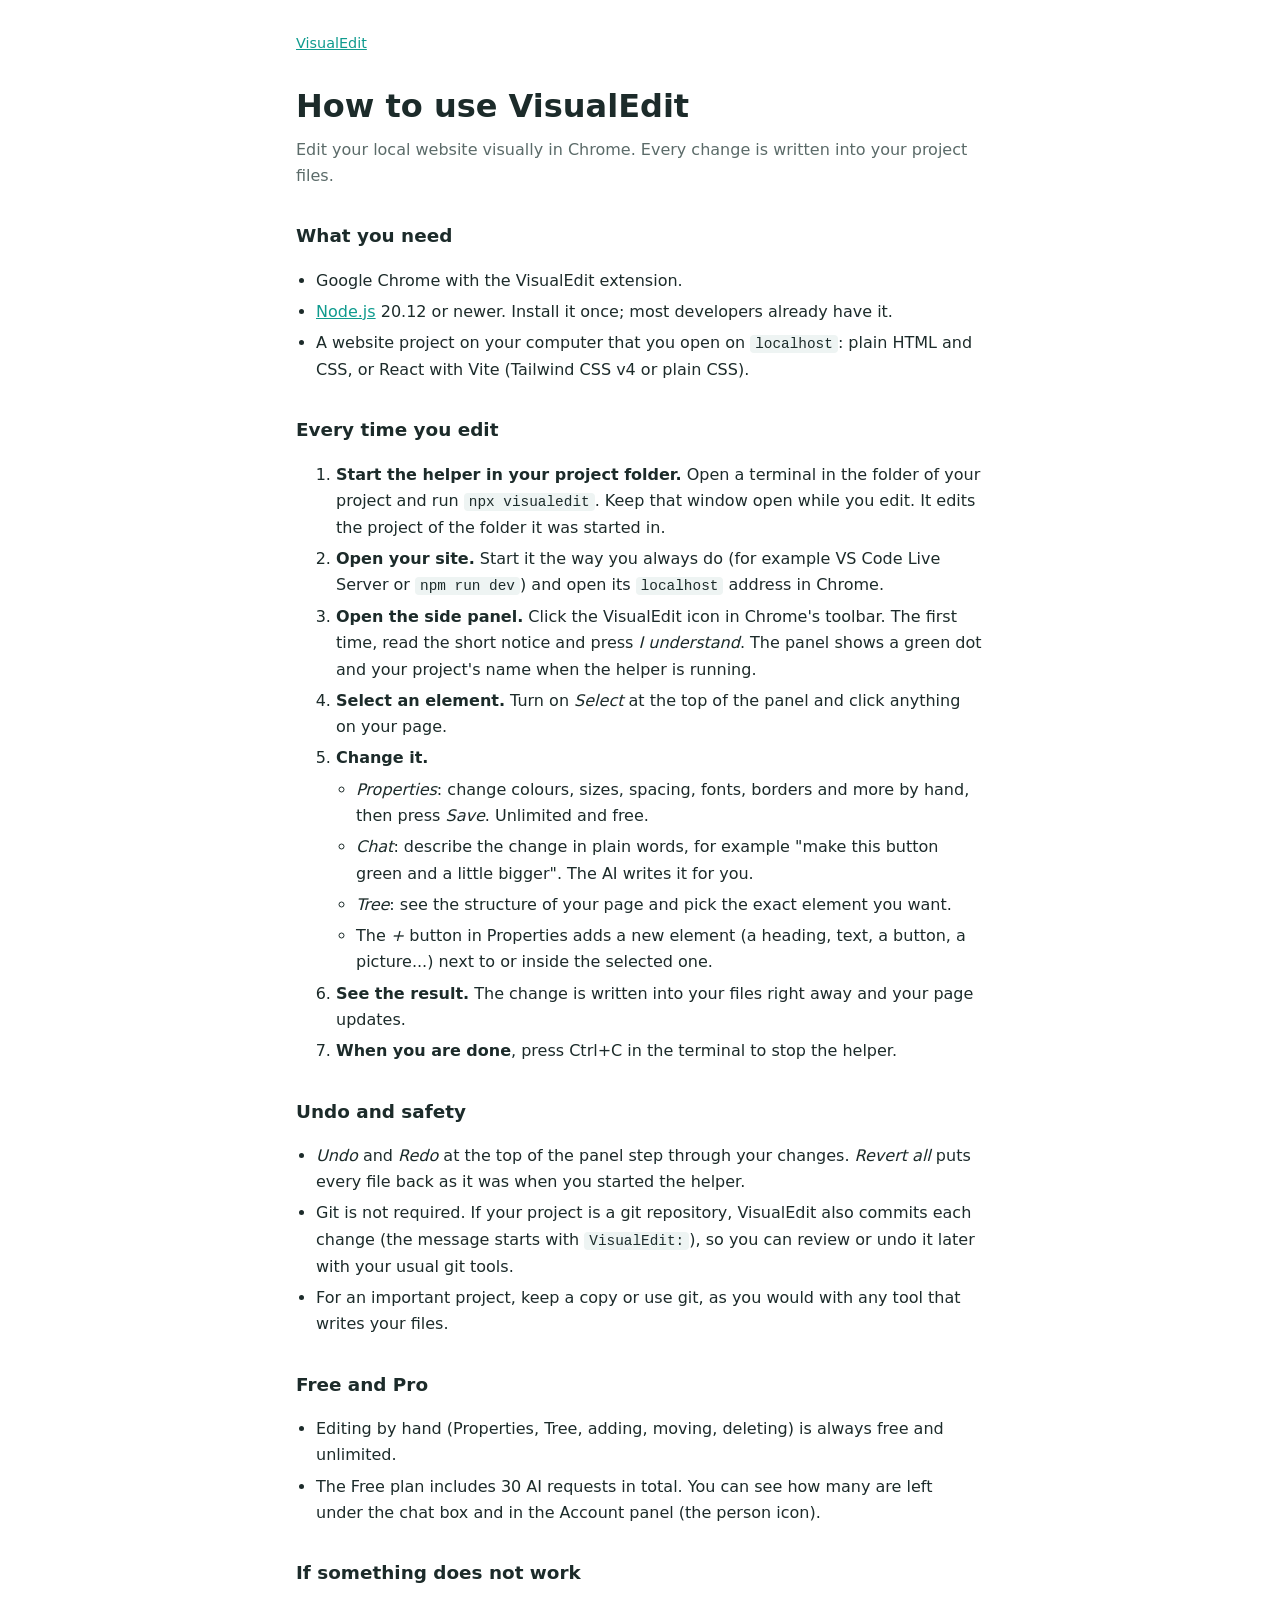
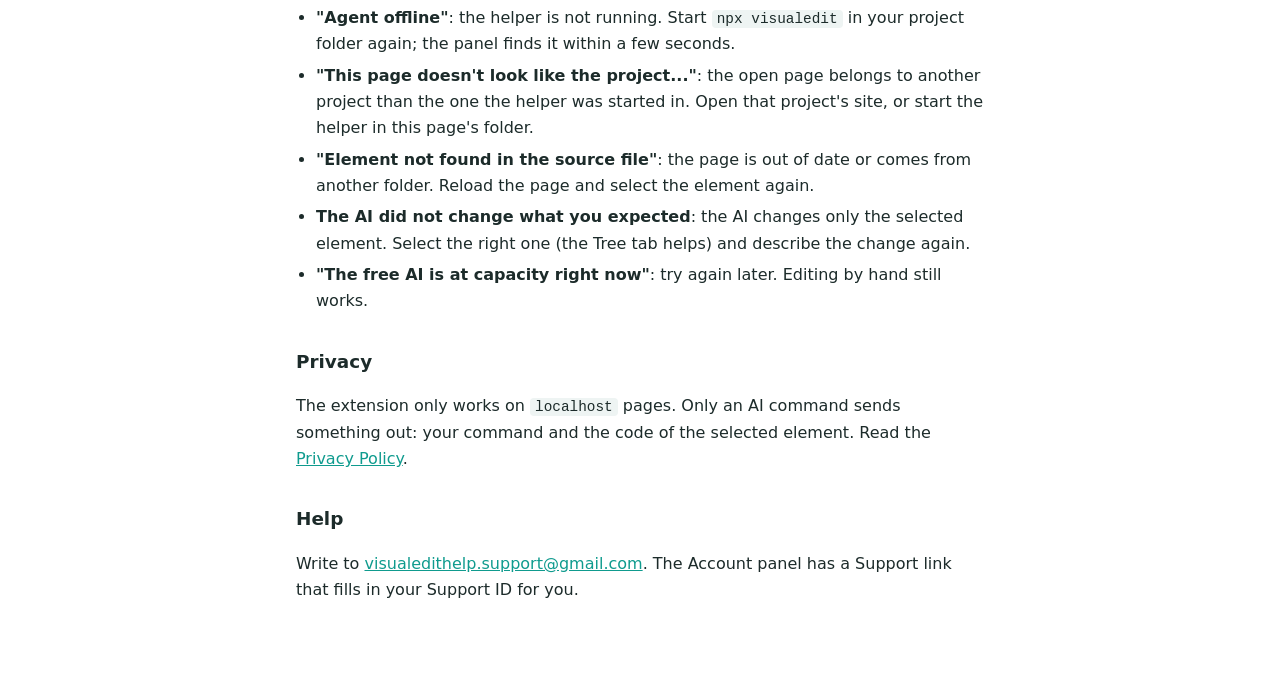
==== how-to-use.html @ c9990254 "How to use page" ====
<!doctype html>
<html lang="en">
<head>
<meta charset="utf-8">
<meta name="viewport" content="width=device-width, initial-scale=1">
<title>How to use VisualEdit</title>
<link rel="stylesheet" href="style.css">
</head>
<body>
<main>
<p class="back"><a href="./">VisualEdit</a></p>
<h1>How to use VisualEdit</h1>
<p class="meta">Edit your local website visually in Chrome. Every change is written into your project files.</p>

<h2>What you need</h2>
<ul>
<li>Google Chrome with the VisualEdit extension.</li>
<li><a href="https://nodejs.org">Node.js</a> 20.12 or newer. Install it once; most developers already have it.</li>
<li>A website project on your computer that you open on <code>localhost</code>: plain HTML and CSS, or React with Vite (Tailwind CSS v4 or plain CSS).</li>
</ul>

<h2>Every time you edit</h2>
<ol>
<li><strong>Start the helper in your project folder.</strong> Open a terminal in the folder of your project and run <code>npx visualedit</code>. Keep that window open while you edit. It edits the project of the folder it was started in.</li>
<li><strong>Open your site.</strong> Start it the way you always do (for example VS Code Live Server or <code>npm run dev</code>) and open its <code>localhost</code> address in Chrome.</li>
<li><strong>Open the side panel.</strong> Click the VisualEdit icon in Chrome's toolbar. The first time, read the short notice and press <em>I understand</em>. The panel shows a green dot and your project's name when the helper is running.</li>
<li><strong>Select an element.</strong> Turn on <em>Select</em> at the top of the panel and click anything on your page.</li>
<li><strong>Change it.</strong>
  <ul>
  <li><em>Properties</em>: change colours, sizes, spacing, fonts, borders and more by hand, then press <em>Save</em>. Unlimited and free.</li>
  <li><em>Chat</em>: describe the change in plain words, for example "make this button green and a little bigger". The AI writes it for you.</li>
  <li><em>Tree</em>: see the structure of your page and pick the exact element you want.</li>
  <li>The <em>+</em> button in Properties adds a new element (a heading, text, a button, a picture...) next to or inside the selected one.</li>
  </ul>
</li>
<li><strong>See the result.</strong> The change is written into your files right away and your page updates.</li>
<li><strong>When you are done</strong>, press Ctrl+C in the terminal to stop the helper.</li>
</ol>

<h2>Undo and safety</h2>
<ul>
<li><em>Undo</em> and <em>Redo</em> at the top of the panel step through your changes. <em>Revert all</em> puts every file back as it was when you started the helper.</li>
<li>Git is not required. If your project is a git repository, VisualEdit also commits each change (the message starts with <code>VisualEdit:</code>), so you can review or undo it later with your usual git tools.</li>
<li>For an important project, keep a copy or use git, as you would with any tool that writes your files.</li>
</ul>

<h2>Free and Pro</h2>
<ul>
<li>Editing by hand (Properties, Tree, adding, moving, deleting) is always free and unlimited.</li>
<li>The Free plan includes 30 AI requests in total. You can see how many are left under the chat box and in the Account panel (the person icon).</li>
</ul>

<h2>If something does not work</h2>
<ul>
<li><strong>"Agent offline"</strong>: the helper is not running. Start <code>npx visualedit</code> in your project folder again; the panel finds it within a few seconds.</li>
<li><strong>"This page doesn't look like the project..."</strong>: the open page belongs to another project than the one the helper was started in. Open that project's site, or start the helper in this page's folder.</li>
<li><strong>"Element not found in the source file"</strong>: the page is out of date or comes from another folder. Reload the page and select the element again.</li>
<li><strong>The AI did not change what you expected</strong>: the AI changes only the selected element. Select the right one (the Tree tab helps) and describe the change again.</li>
<li><strong>"The free AI is at capacity right now"</strong>: try again later. Editing by hand still works.</li>
</ul>

<h2>Privacy</h2>
<p>The extension only works on <code>localhost</code> pages. Only an AI command sends something out: your command and the code of the selected element. Read the <a href="privacy.html">Privacy Policy</a>.</p>

<h2>Help</h2>
<p>Write to <a href="mailto:visualedithelp.support@gmail.com">visualedithelp.support@gmail.com</a>. The Account panel has a Support link that fills in your Support ID for you.</p>
</main>
</body>
</html>
---- style.css ----
:root { --ink: #1c2b2a; --muted: #5b6b69; --accent: #0f9b8e; --bg: #ffffff; --code: #eef4f3; }
@media (prefers-color-scheme: dark) {
  :root { --ink: #e6efee; --muted: #9db0ad; --accent: #3cc7b8; --bg: #121a19; --code: #1c2827; }
}
* { box-sizing: border-box; }
body { margin: 0; background: var(--bg); color: var(--ink); font: 16px/1.65 system-ui, -apple-system, "Segoe UI", sans-serif; }
main { max-width: 720px; margin: 0 auto; padding: 32px 16px 64px; }
h1 { font-size: 2rem; margin: 0 0 4px; }
h2 { font-size: 1.15rem; margin: 2rem 0 .4rem; }
.meta { color: var(--muted); margin-top: 0; }
.back { margin: 0 0 1.5rem; font-size: .9rem; }
a { color: var(--accent); }
ul { padding-left: 1.25rem; }
li { margin: .3rem 0; }
code { background: var(--code); padding: 1px 5px; border-radius: 4px; font-size: .9em; }
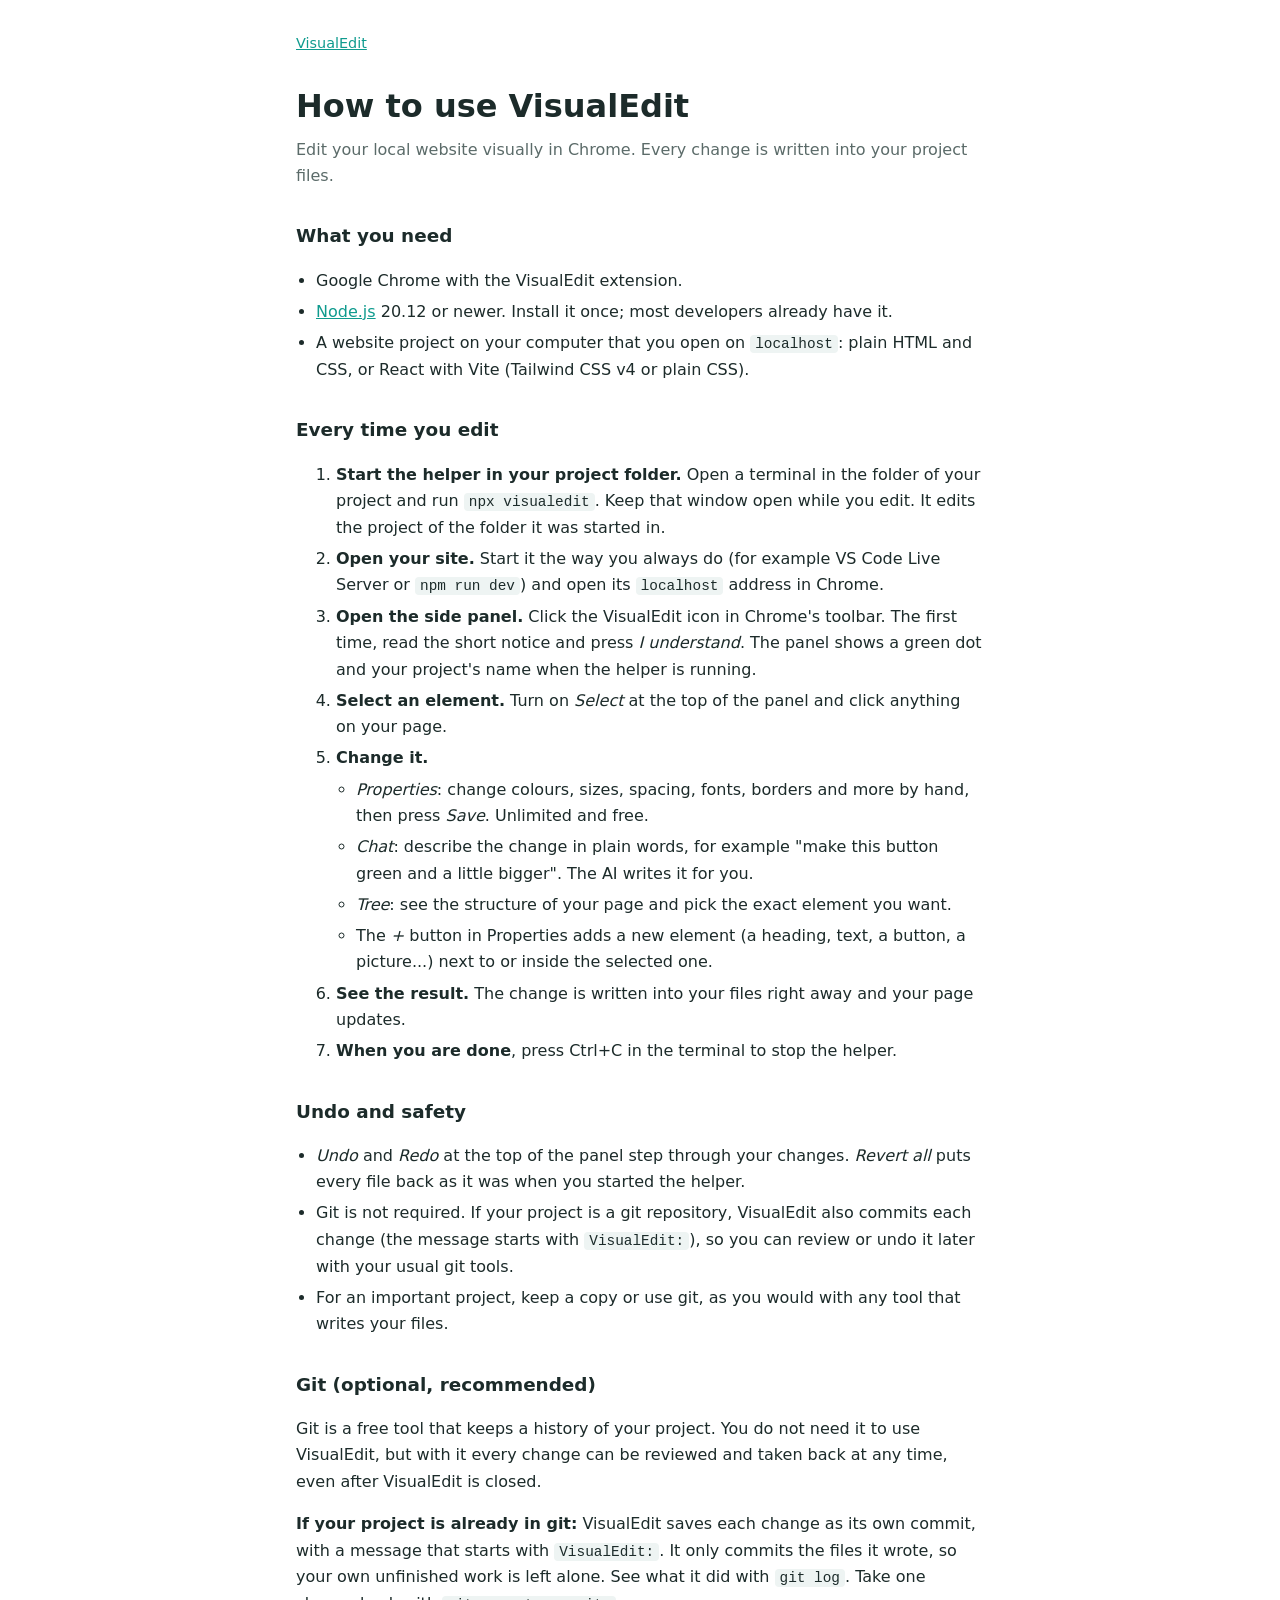
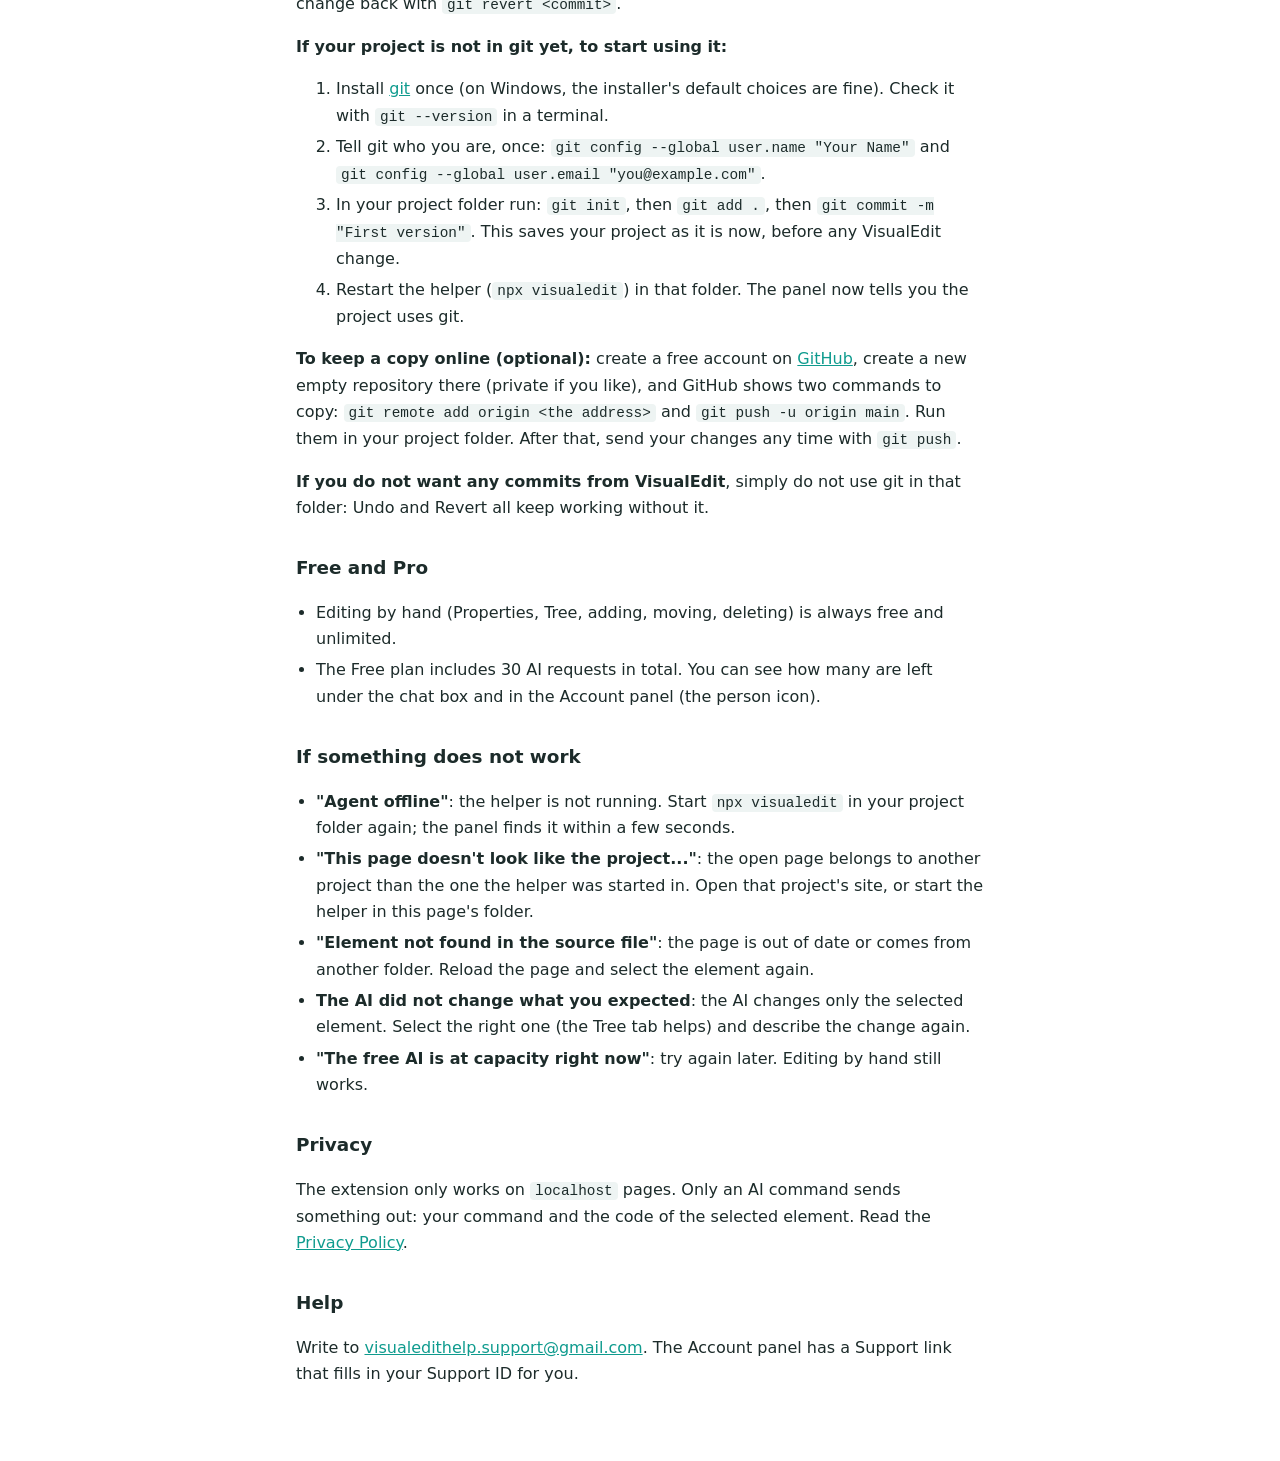
==== commit df502ca1: "How to use: git section" ====
--- a/how-to-use.html
+++ b/how-to-use.html
@@ -44,6 +44,19 @@
 <li>For an important project, keep a copy or use git, as you would with any tool that writes your files.</li>
 </ul>
 
+<h2>Git (optional, recommended)</h2>
+<p>Git is a free tool that keeps a history of your project. You do not need it to use VisualEdit, but with it every change can be reviewed and taken back at any time, even after VisualEdit is closed.</p>
+<p><strong>If your project is already in git:</strong> VisualEdit saves each change as its own commit, with a message that starts with <code>VisualEdit:</code>. It only commits the files it wrote, so your own unfinished work is left alone. See what it did with <code>git log</code>. Take one change back with <code>git revert &lt;commit&gt;</code>.</p>
+<p><strong>If your project is not in git yet, to start using it:</strong></p>
+<ol>
+<li>Install <a href="https://git-scm.com/downloads">git</a> once (on Windows, the installer's default choices are fine). Check it with <code>git --version</code> in a terminal.</li>
+<li>Tell git who you are, once: <code>git config --global user.name "Your Name"</code> and <code>git config --global user.email "you@example.com"</code>.</li>
+<li>In your project folder run: <code>git init</code>, then <code>git add .</code>, then <code>git commit -m "First version"</code>. This saves your project as it is now, before any VisualEdit change.</li>
+<li>Restart the helper (<code>npx visualedit</code>) in that folder. The panel now tells you the project uses git.</li>
+</ol>
+<p><strong>To keep a copy online (optional):</strong> create a free account on <a href="https://github.com">GitHub</a>, create a new empty repository there (private if you like), and GitHub shows two commands to copy: <code>git remote add origin &lt;the address&gt;</code> and <code>git push -u origin main</code>. Run them in your project folder. After that, send your changes any time with <code>git push</code>.</p>
+<p><strong>If you do not want any commits from VisualEdit</strong>, simply do not use git in that folder: Undo and Revert all keep working without it.</p>
+
 <h2>Free and Pro</h2>
 <ul>
 <li>Editing by hand (Properties, Tree, adding, moving, deleting) is always free and unlimited.</li>
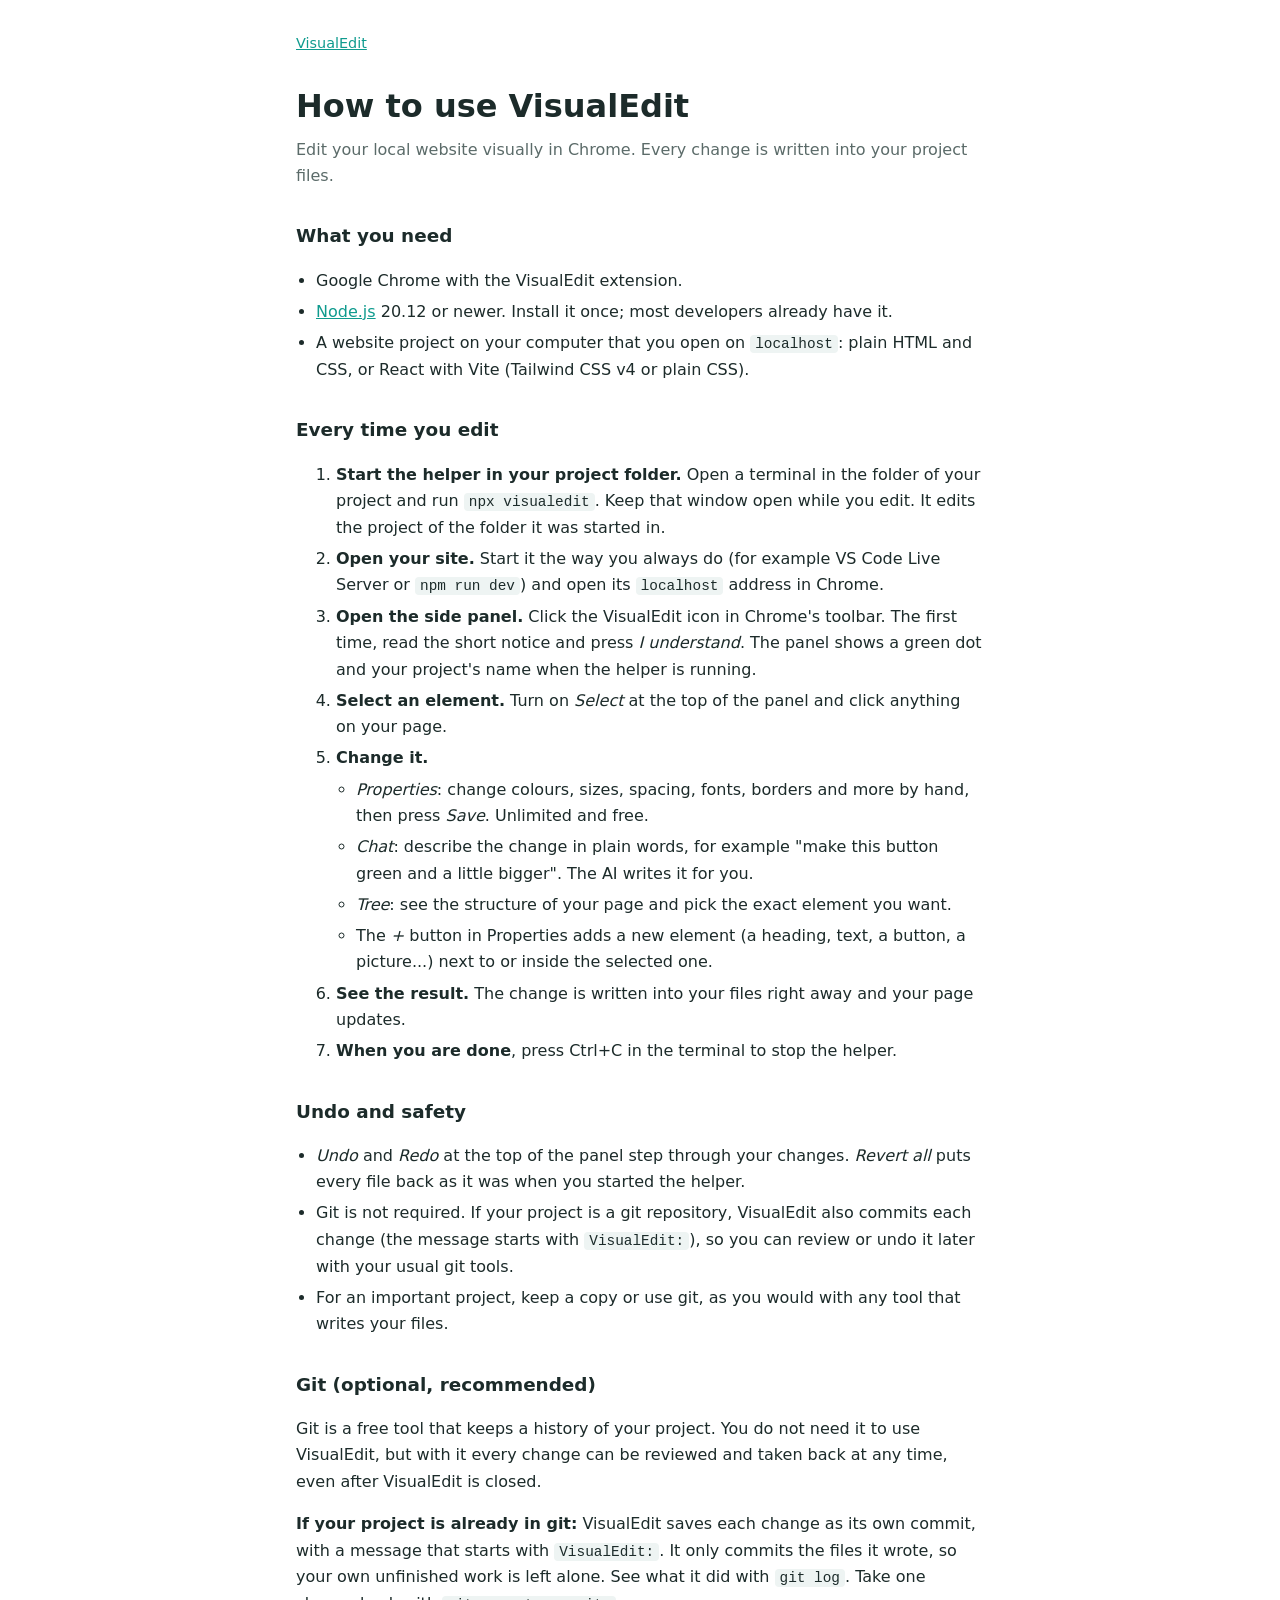
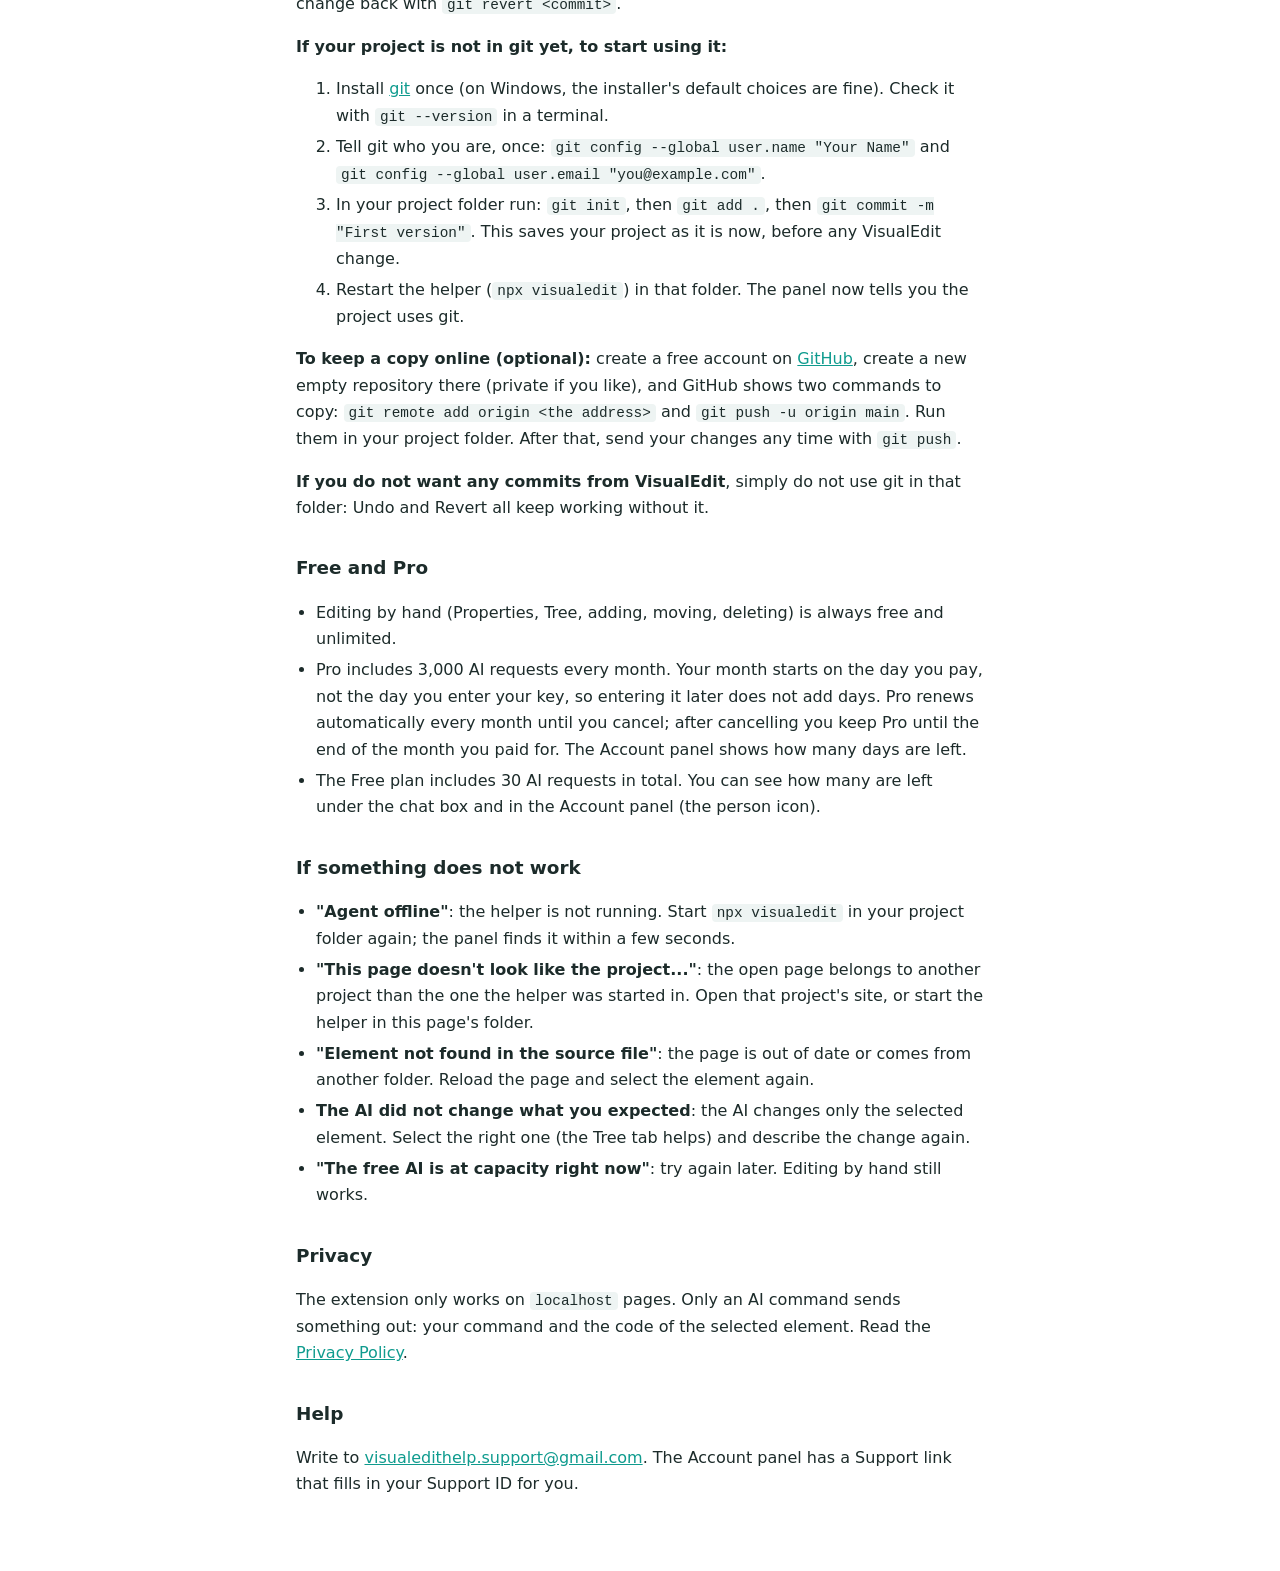
==== commit ea92743d: "How to use and Terms: the Pro month starts on the payment date, renews automatically Co-Authored-By:" ====
--- a/how-to-use.html
+++ b/how-to-use.html
@@ -60,6 +60,7 @@
 <h2>Free and Pro</h2>
 <ul>
 <li>Editing by hand (Properties, Tree, adding, moving, deleting) is always free and unlimited.</li>
+<li>Pro includes 3,000 AI requests every month. Your month starts on the day you pay, not the day you enter your key, so entering it later does not add days. Pro renews automatically every month until you cancel; after cancelling you keep Pro until the end of the month you paid for. The Account panel shows how many days are left.</li>
 <li>The Free plan includes 30 AI requests in total. You can see how many are left under the chat box and in the Account panel (the person icon).</li>
 </ul>
 
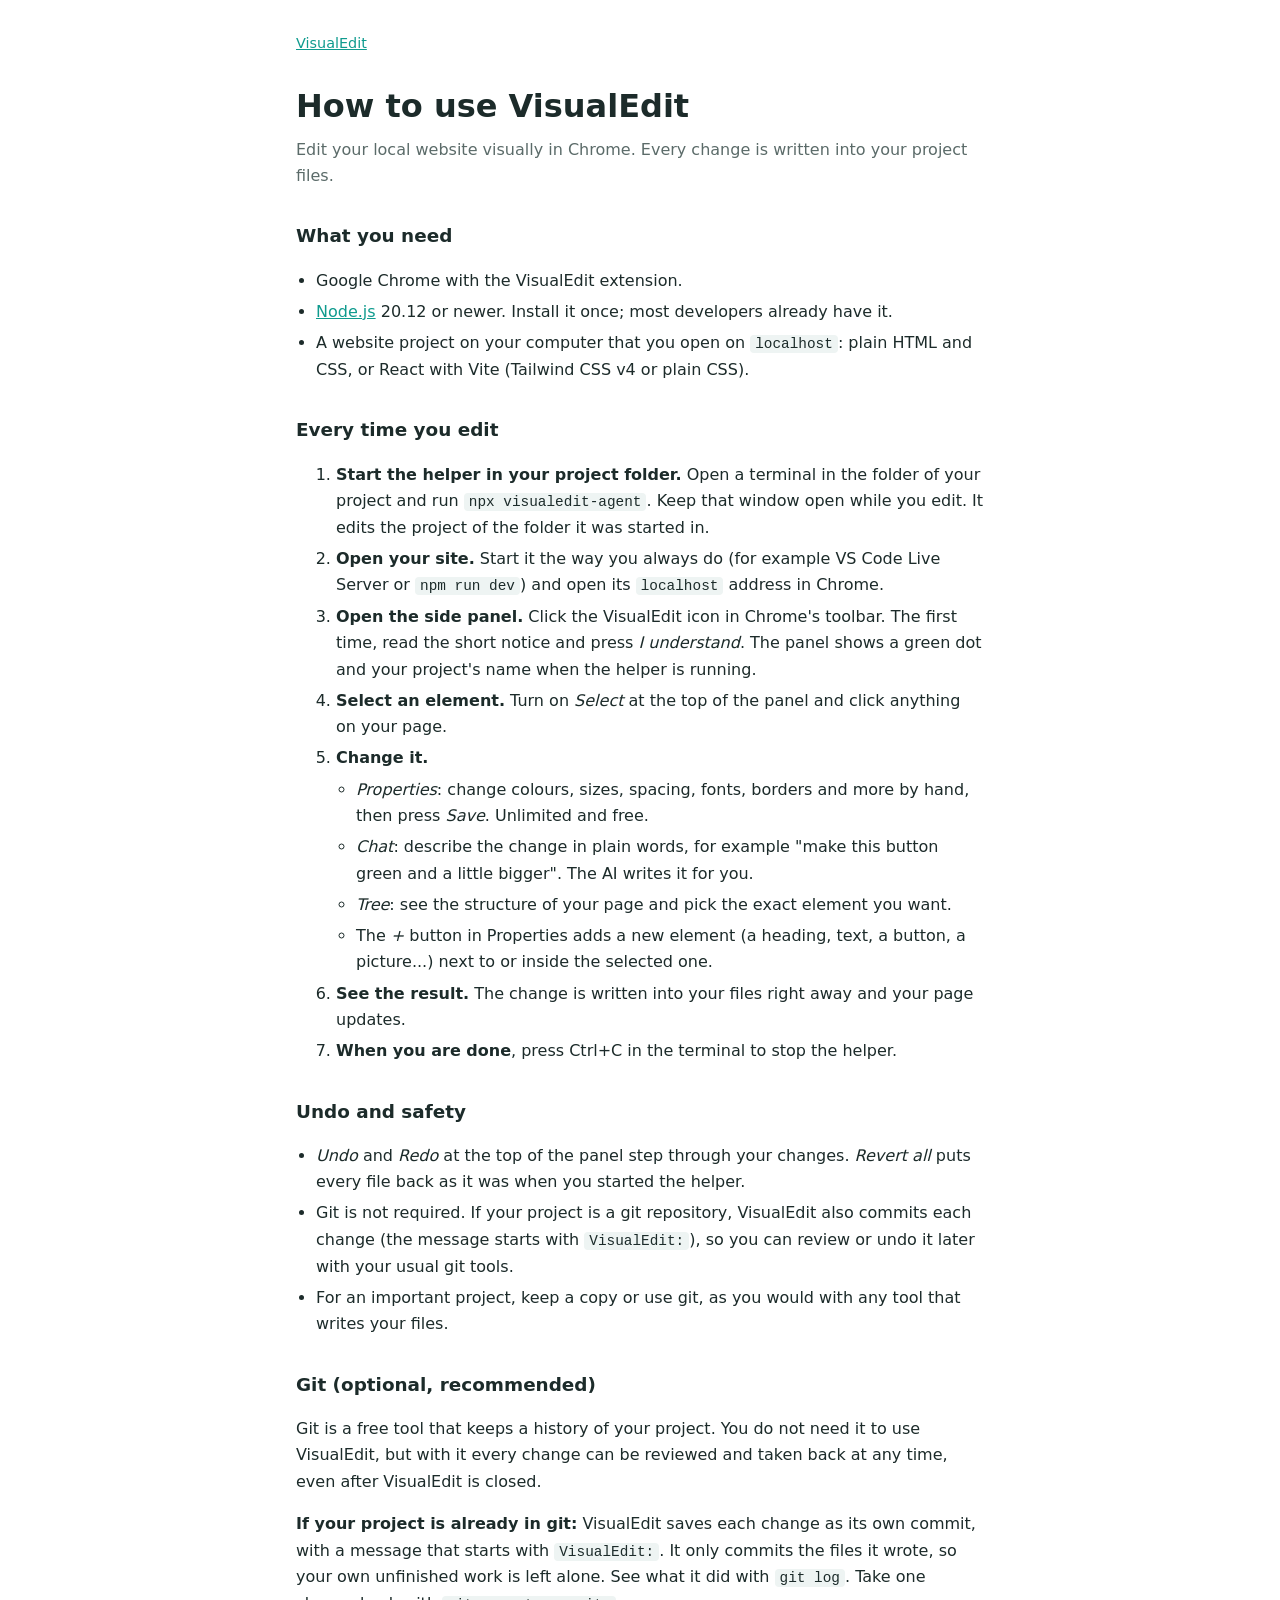
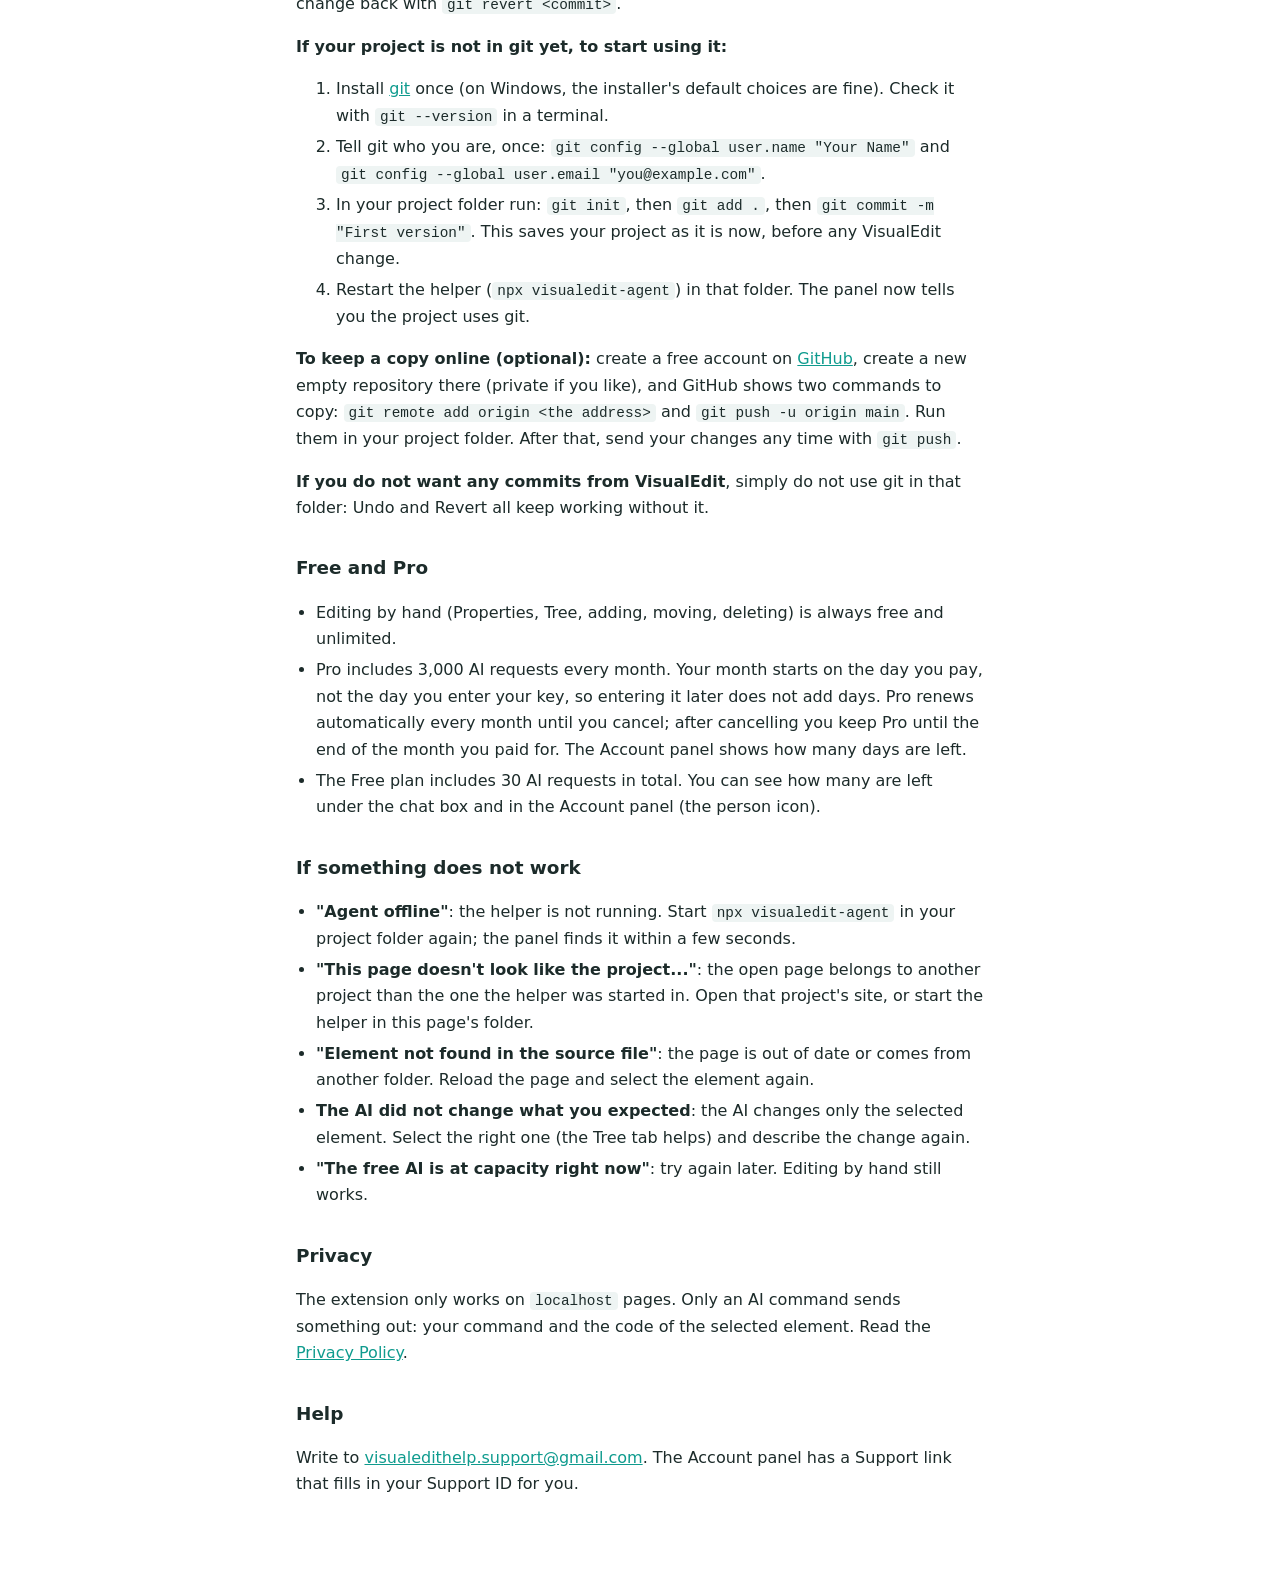
==== commit f1652f3e: "How to use: the helper command is npx visualedit-agent Co-Authored-By: Claude Opus 5.5 <noreply@anth" ====
--- a/how-to-use.html
+++ b/how-to-use.html
@@ -21,7 +21,7 @@
 
 <h2>Every time you edit</h2>
 <ol>
-<li><strong>Start the helper in your project folder.</strong> Open a terminal in the folder of your project and run <code>npx visualedit</code>. Keep that window open while you edit. It edits the project of the folder it was started in.</li>
+<li><strong>Start the helper in your project folder.</strong> Open a terminal in the folder of your project and run <code>npx visualedit-agent</code>. Keep that window open while you edit. It edits the project of the folder it was started in.</li>
 <li><strong>Open your site.</strong> Start it the way you always do (for example VS Code Live Server or <code>npm run dev</code>) and open its <code>localhost</code> address in Chrome.</li>
 <li><strong>Open the side panel.</strong> Click the VisualEdit icon in Chrome's toolbar. The first time, read the short notice and press <em>I understand</em>. The panel shows a green dot and your project's name when the helper is running.</li>
 <li><strong>Select an element.</strong> Turn on <em>Select</em> at the top of the panel and click anything on your page.</li>
@@ -52,7 +52,7 @@
 <li>Install <a href="https://git-scm.com/downloads">git</a> once (on Windows, the installer's default choices are fine). Check it with <code>git --version</code> in a terminal.</li>
 <li>Tell git who you are, once: <code>git config --global user.name "Your Name"</code> and <code>git config --global user.email "you@example.com"</code>.</li>
 <li>In your project folder run: <code>git init</code>, then <code>git add .</code>, then <code>git commit -m "First version"</code>. This saves your project as it is now, before any VisualEdit change.</li>
-<li>Restart the helper (<code>npx visualedit</code>) in that folder. The panel now tells you the project uses git.</li>
+<li>Restart the helper (<code>npx visualedit-agent</code>) in that folder. The panel now tells you the project uses git.</li>
 </ol>
 <p><strong>To keep a copy online (optional):</strong> create a free account on <a href="https://github.com">GitHub</a>, create a new empty repository there (private if you like), and GitHub shows two commands to copy: <code>git remote add origin &lt;the address&gt;</code> and <code>git push -u origin main</code>. Run them in your project folder. After that, send your changes any time with <code>git push</code>.</p>
 <p><strong>If you do not want any commits from VisualEdit</strong>, simply do not use git in that folder: Undo and Revert all keep working without it.</p>
@@ -66,7 +66,7 @@
 
 <h2>If something does not work</h2>
 <ul>
-<li><strong>"Agent offline"</strong>: the helper is not running. Start <code>npx visualedit</code> in your project folder again; the panel finds it within a few seconds.</li>
+<li><strong>"Agent offline"</strong>: the helper is not running. Start <code>npx visualedit-agent</code> in your project folder again; the panel finds it within a few seconds.</li>
 <li><strong>"This page doesn't look like the project..."</strong>: the open page belongs to another project than the one the helper was started in. Open that project's site, or start the helper in this page's folder.</li>
 <li><strong>"Element not found in the source file"</strong>: the page is out of date or comes from another folder. Reload the page and select the element again.</li>
 <li><strong>The AI did not change what you expected</strong>: the AI changes only the selected element. Select the right one (the Tree tab helps) and describe the change again.</li>
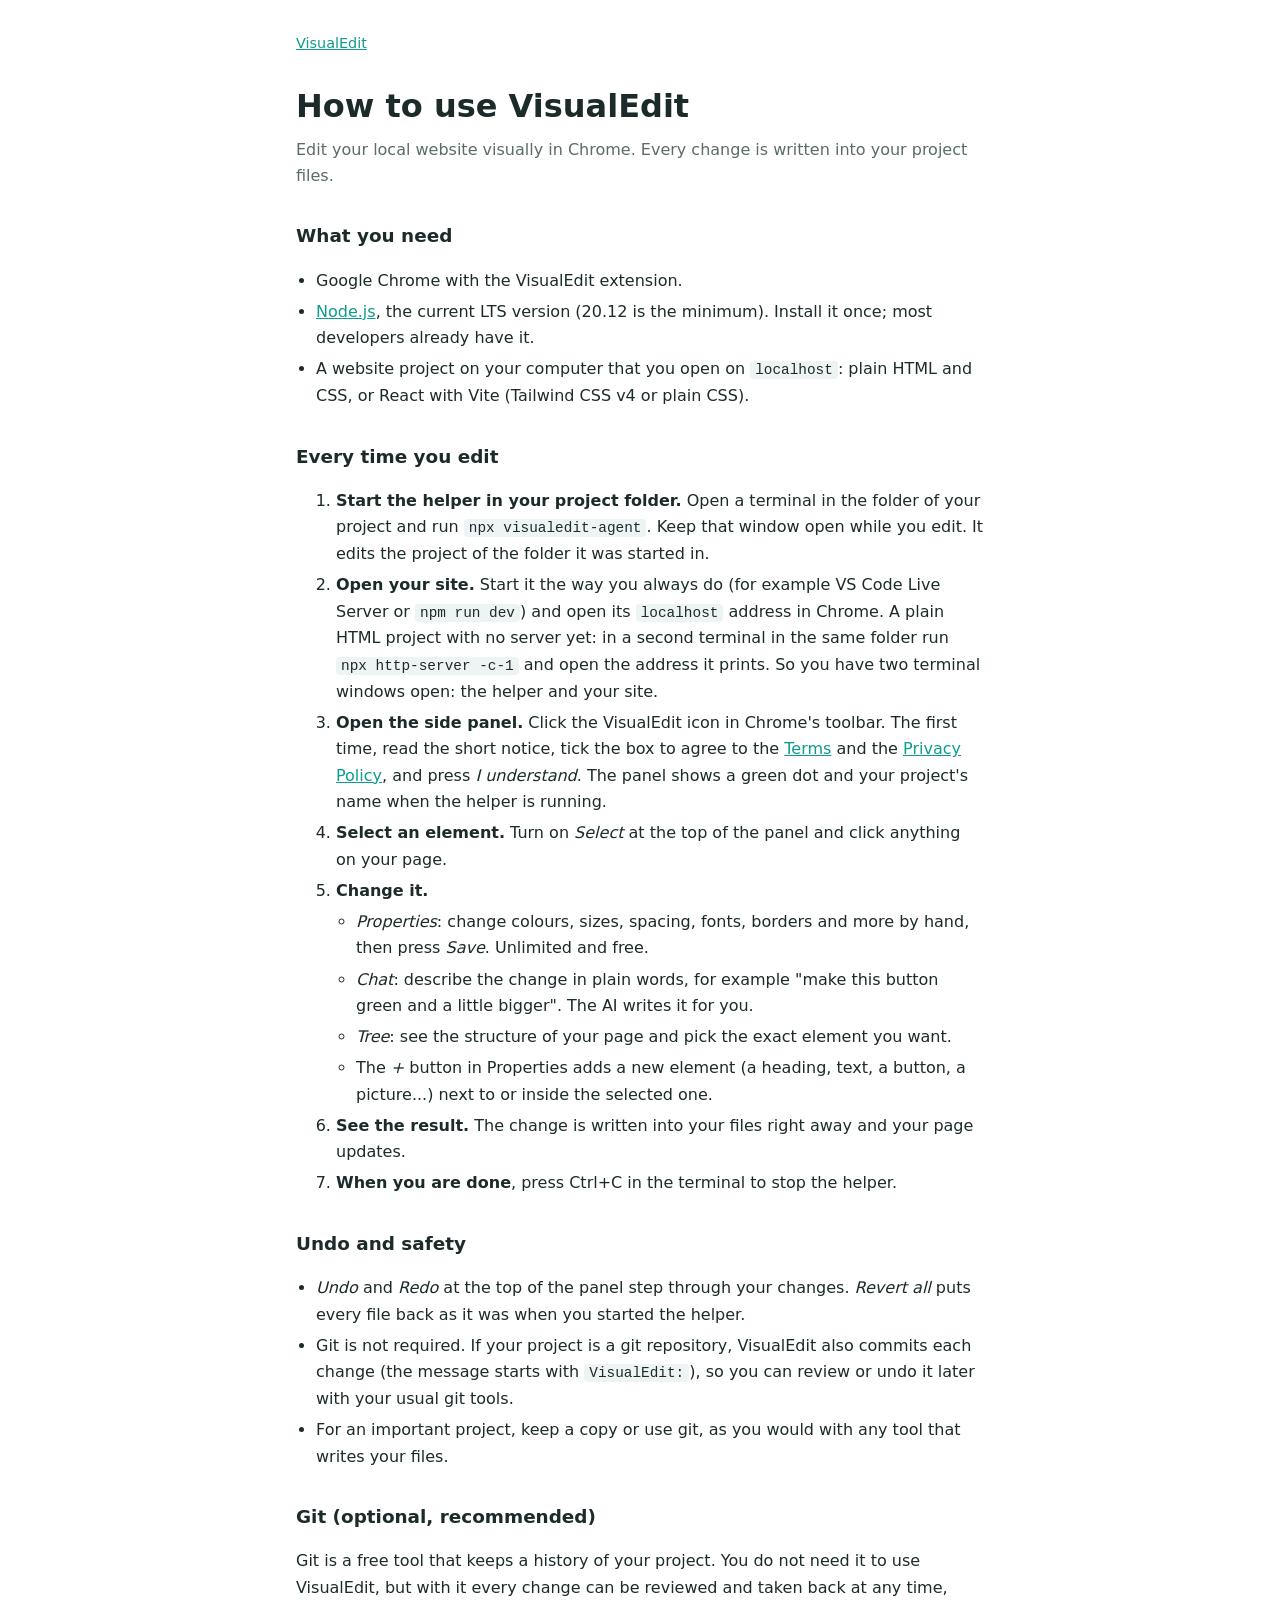
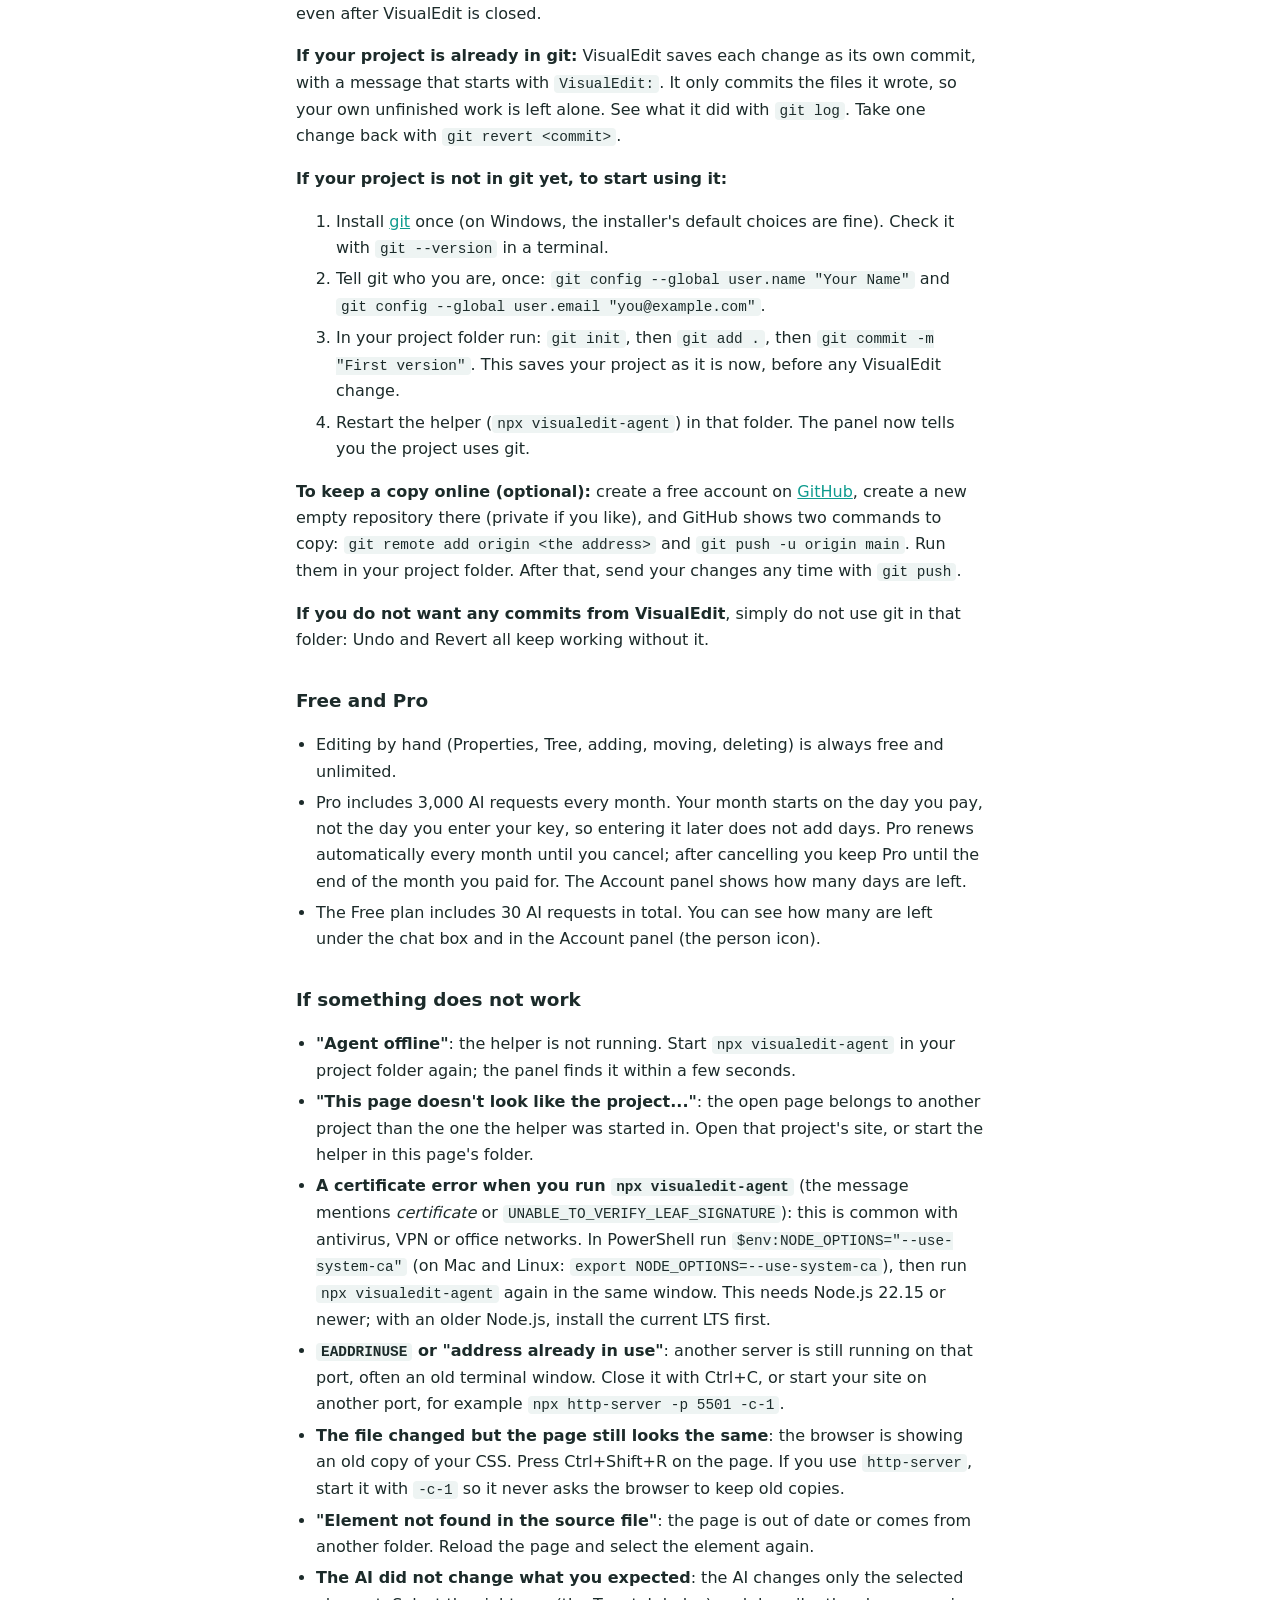
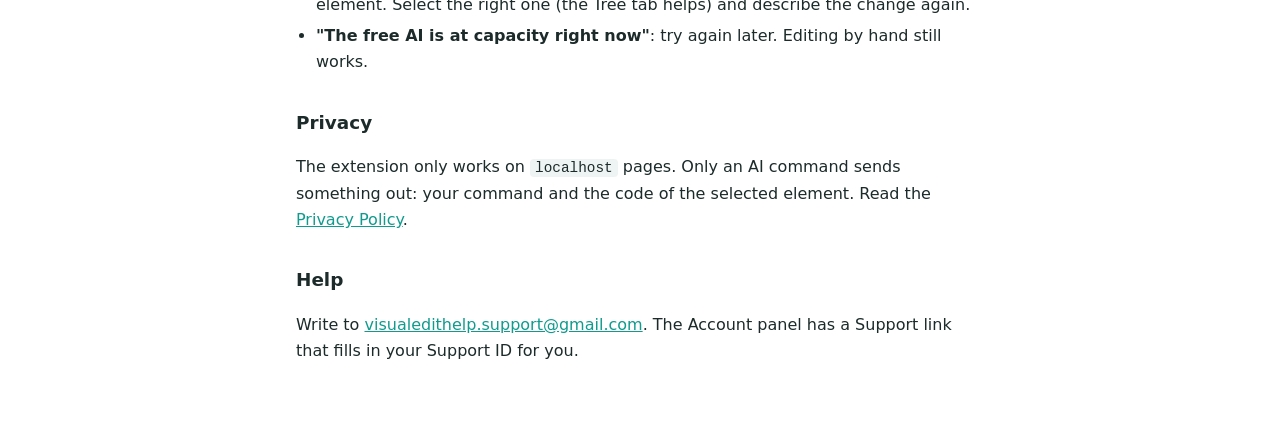
==== commit 2e94ca94: "How to use: current LTS Node.js, plain-HTML server with -c-1, Terms checkbox, certificate error, bus" ====
--- a/how-to-use.html
+++ b/how-to-use.html
@@ -15,15 +15,15 @@
 <h2>What you need</h2>
 <ul>
 <li>Google Chrome with the VisualEdit extension.</li>
-<li><a href="https://nodejs.org">Node.js</a> 20.12 or newer. Install it once; most developers already have it.</li>
+<li><a href="https://nodejs.org">Node.js</a>, the current LTS version (20.12 is the minimum). Install it once; most developers already have it.</li>
 <li>A website project on your computer that you open on <code>localhost</code>: plain HTML and CSS, or React with Vite (Tailwind CSS v4 or plain CSS).</li>
 </ul>
 
 <h2>Every time you edit</h2>
 <ol>
 <li><strong>Start the helper in your project folder.</strong> Open a terminal in the folder of your project and run <code>npx visualedit-agent</code>. Keep that window open while you edit. It edits the project of the folder it was started in.</li>
-<li><strong>Open your site.</strong> Start it the way you always do (for example VS Code Live Server or <code>npm run dev</code>) and open its <code>localhost</code> address in Chrome.</li>
-<li><strong>Open the side panel.</strong> Click the VisualEdit icon in Chrome's toolbar. The first time, read the short notice and press <em>I understand</em>. The panel shows a green dot and your project's name when the helper is running.</li>
+<li><strong>Open your site.</strong> Start it the way you always do (for example VS Code Live Server or <code>npm run dev</code>) and open its <code>localhost</code> address in Chrome. A plain HTML project with no server yet: in a second terminal in the same folder run <code>npx http-server -c-1</code> and open the address it prints. So you have two terminal windows open: the helper and your site.</li>
+<li><strong>Open the side panel.</strong> Click the VisualEdit icon in Chrome's toolbar. The first time, read the short notice, tick the box to agree to the <a href="terms.html">Terms</a> and the <a href="privacy.html">Privacy Policy</a>, and press <em>I understand</em>. The panel shows a green dot and your project's name when the helper is running.</li>
 <li><strong>Select an element.</strong> Turn on <em>Select</em> at the top of the panel and click anything on your page.</li>
 <li><strong>Change it.</strong>
   <ul>
@@ -68,6 +68,9 @@
 <ul>
 <li><strong>"Agent offline"</strong>: the helper is not running. Start <code>npx visualedit-agent</code> in your project folder again; the panel finds it within a few seconds.</li>
 <li><strong>"This page doesn't look like the project..."</strong>: the open page belongs to another project than the one the helper was started in. Open that project's site, or start the helper in this page's folder.</li>
+<li><strong>A certificate error when you run <code>npx visualedit-agent</code></strong> (the message mentions <em>certificate</em> or <code>UNABLE_TO_VERIFY_LEAF_SIGNATURE</code>): this is common with antivirus, VPN or office networks. In PowerShell run <code>$env:NODE_OPTIONS="--use-system-ca"</code> (on Mac and Linux: <code>export NODE_OPTIONS=--use-system-ca</code>), then run <code>npx visualedit-agent</code> again in the same window. This needs Node.js 22.15 or newer; with an older Node.js, install the current LTS first.</li>
+<li><strong><code>EADDRINUSE</code> or "address already in use"</strong>: another server is still running on that port, often an old terminal window. Close it with Ctrl+C, or start your site on another port, for example <code>npx http-server -p 5501 -c-1</code>.</li>
+<li><strong>The file changed but the page still looks the same</strong>: the browser is showing an old copy of your CSS. Press Ctrl+Shift+R on the page. If you use <code>http-server</code>, start it with <code>-c-1</code> so it never asks the browser to keep old copies.</li>
 <li><strong>"Element not found in the source file"</strong>: the page is out of date or comes from another folder. Reload the page and select the element again.</li>
 <li><strong>The AI did not change what you expected</strong>: the AI changes only the selected element. Select the right one (the Tree tab helps) and describe the change again.</li>
 <li><strong>"The free AI is at capacity right now"</strong>: try again later. Editing by hand still works.</li>
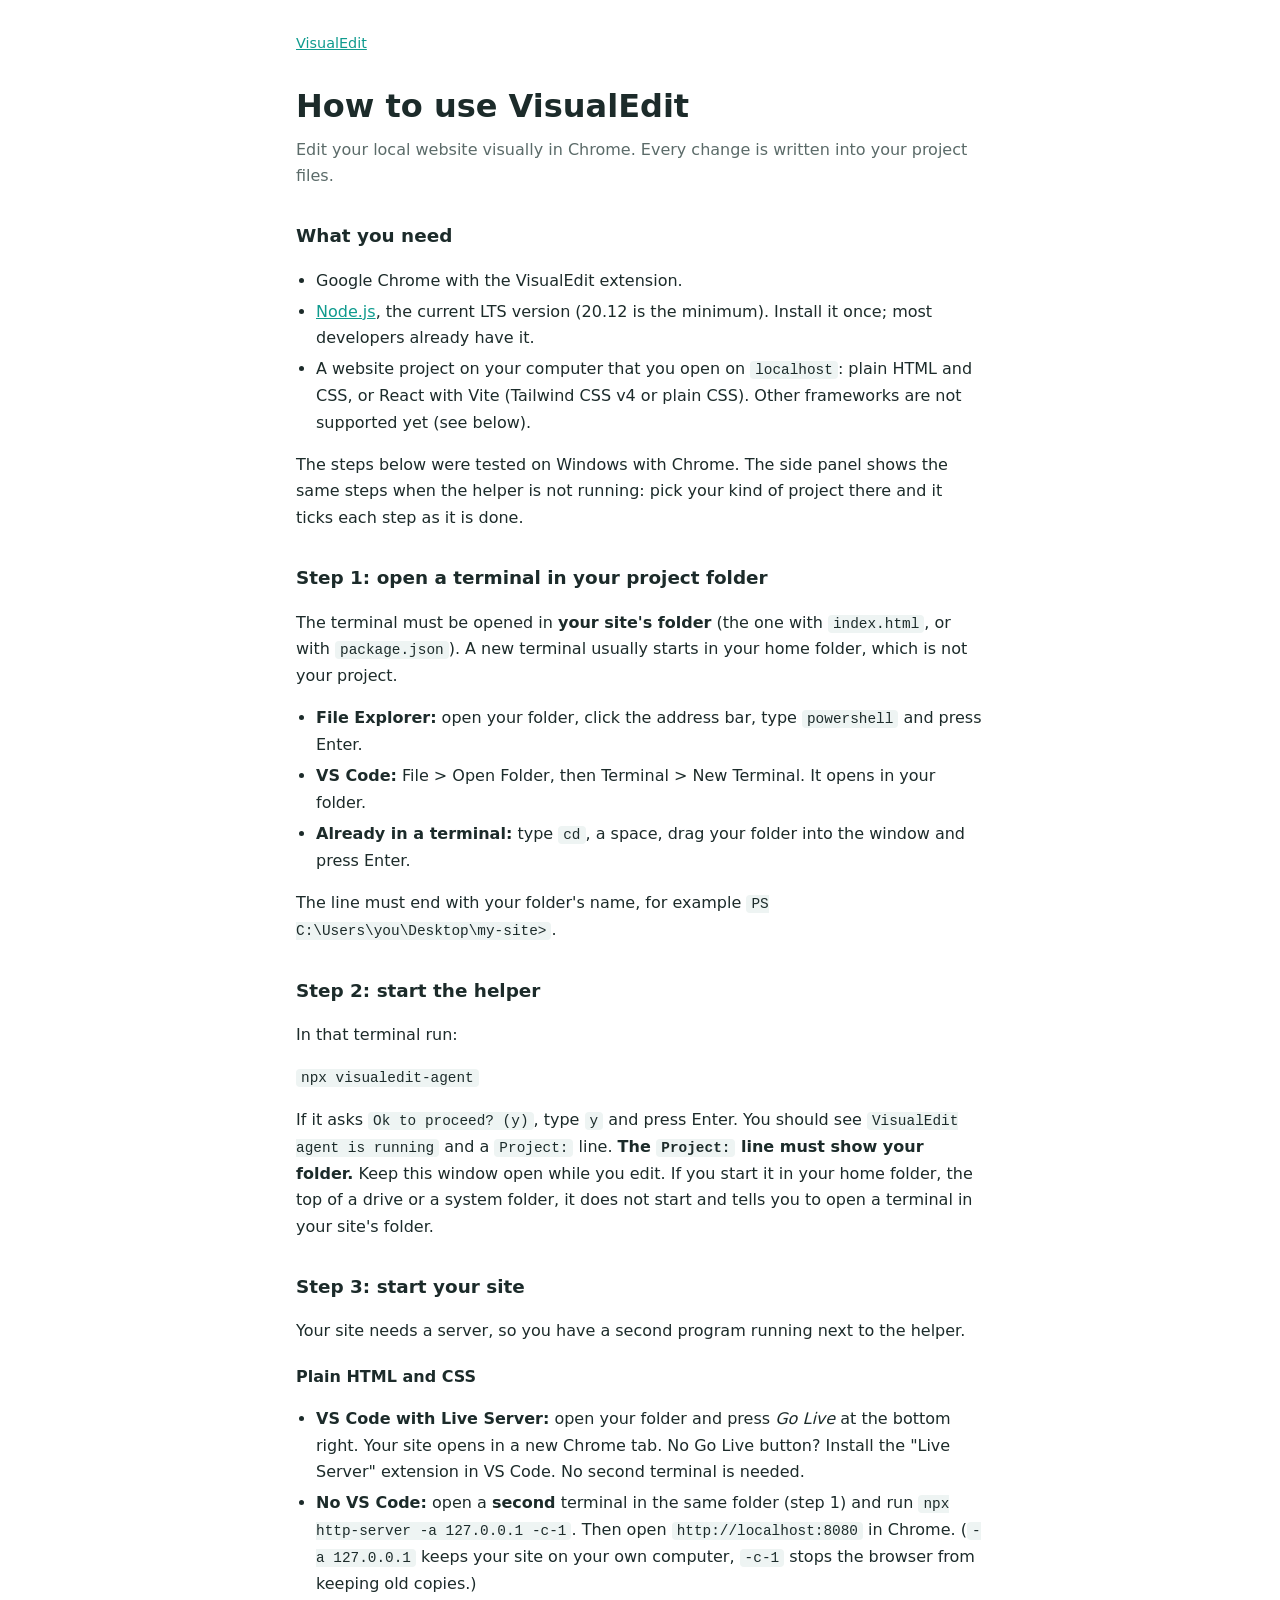
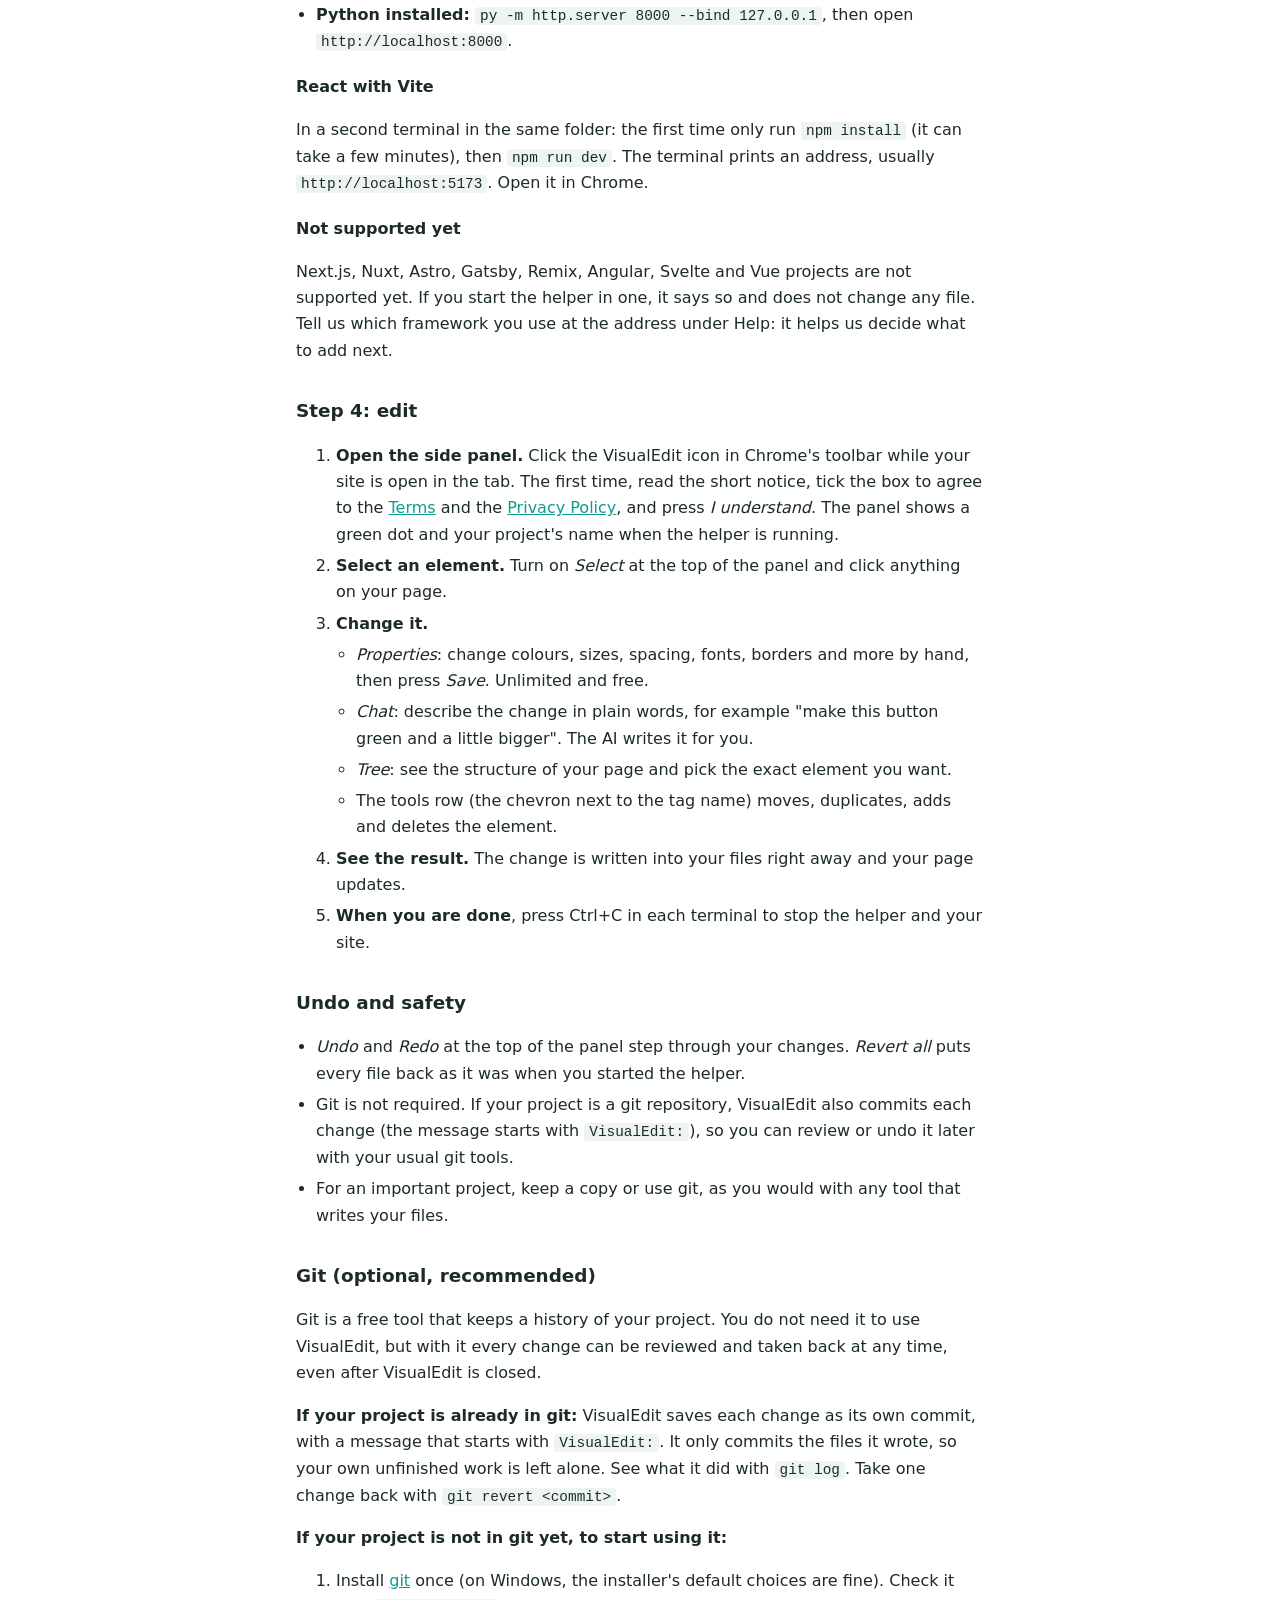
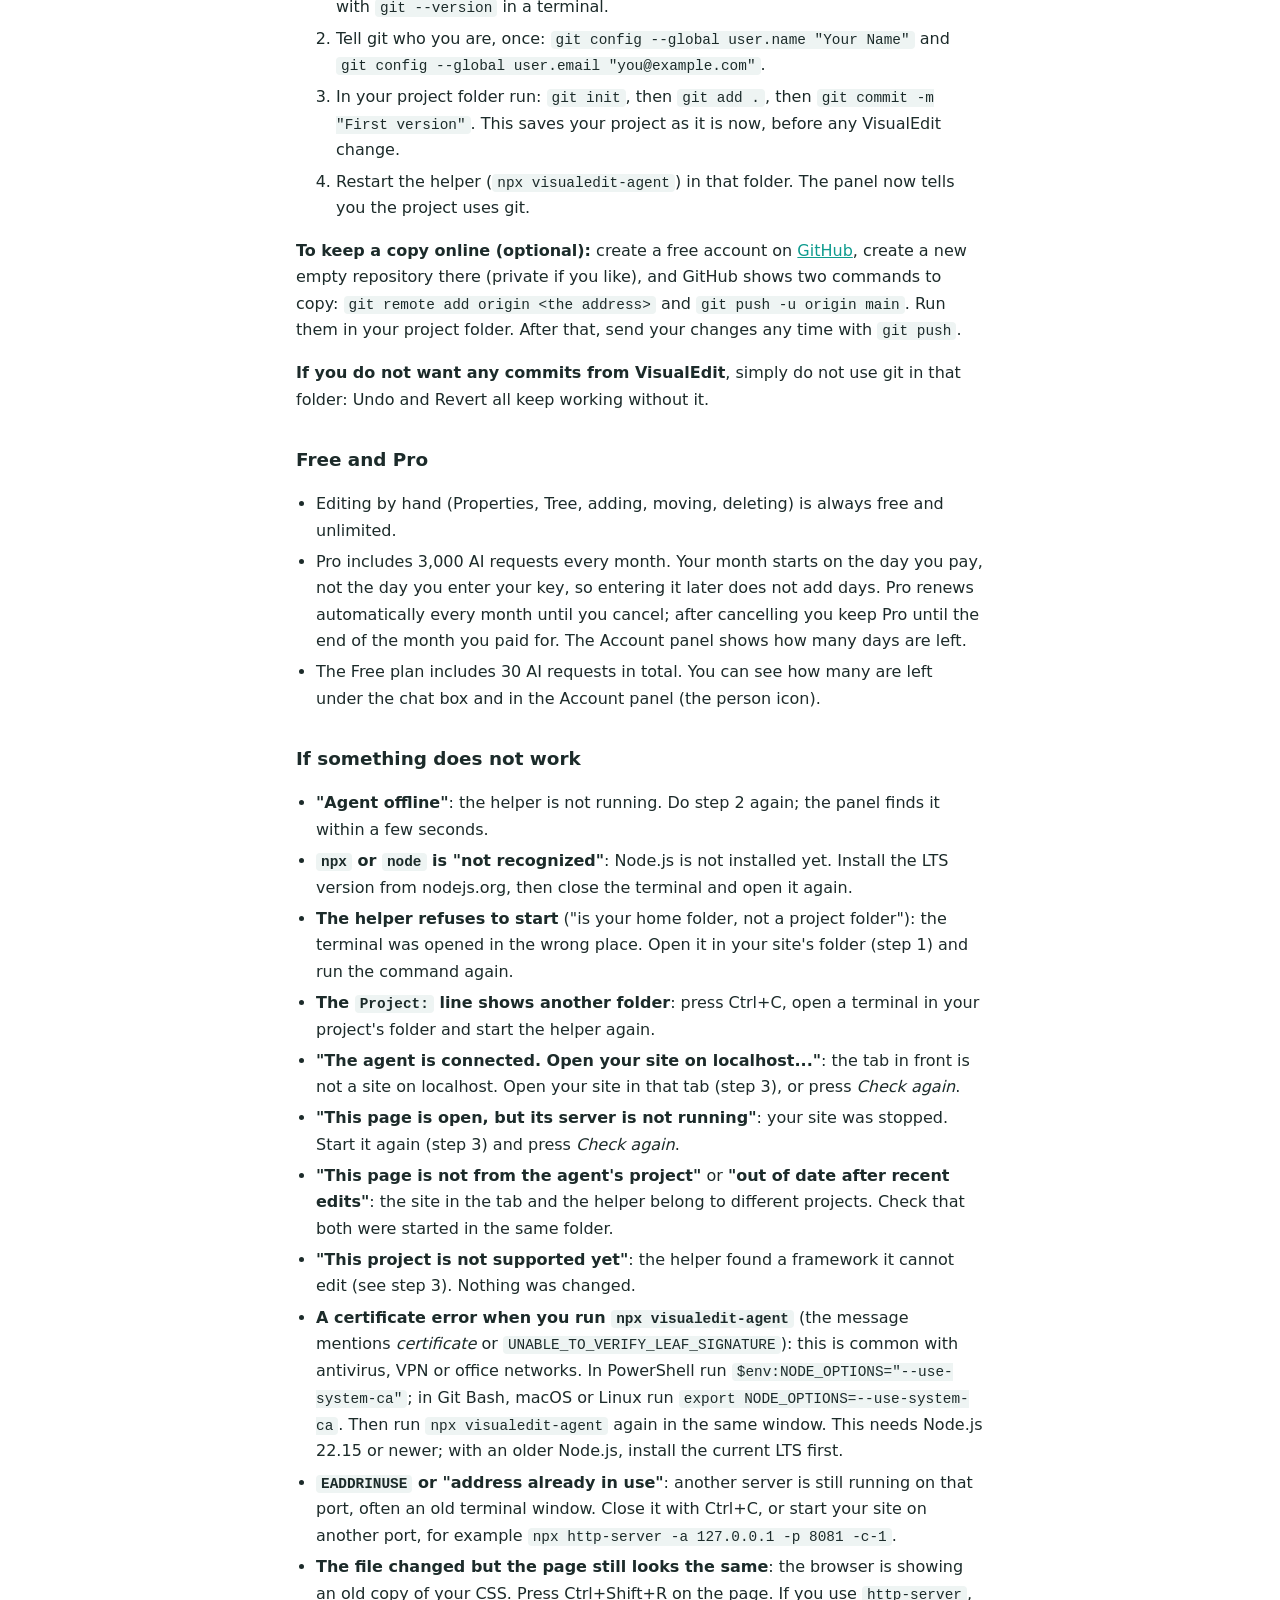
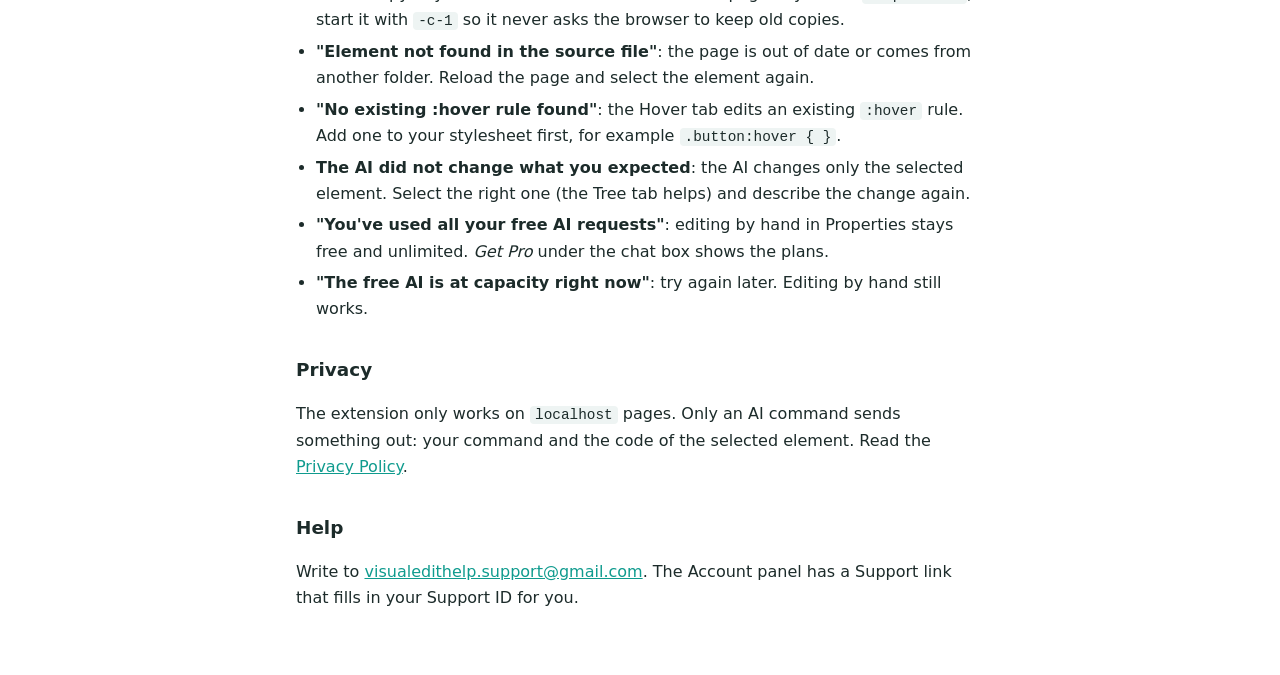
==== commit 617bd7ee: "How to use by project type, Terms updated (beta, age, AI output, license key, other services) Co-Aut" ====
--- a/how-to-use.html
+++ b/how-to-use.html
@@ -16,25 +16,51 @@
 <ul>
 <li>Google Chrome with the VisualEdit extension.</li>
 <li><a href="https://nodejs.org">Node.js</a>, the current LTS version (20.12 is the minimum). Install it once; most developers already have it.</li>
-<li>A website project on your computer that you open on <code>localhost</code>: plain HTML and CSS, or React with Vite (Tailwind CSS v4 or plain CSS).</li>
+<li>A website project on your computer that you open on <code>localhost</code>: plain HTML and CSS, or React with Vite (Tailwind CSS v4 or plain CSS). Other frameworks are not supported yet (see below).</li>
 </ul>
+<p>The steps below were tested on Windows with Chrome. The side panel shows the same steps when the helper is not running: pick your kind of project there and it ticks each step as it is done.</p>
 
-<h2>Every time you edit</h2>
+<h2>Step 1: open a terminal in your project folder</h2>
+<p>The terminal must be opened in <strong>your site's folder</strong> (the one with <code>index.html</code>, or with <code>package.json</code>). A new terminal usually starts in your home folder, which is not your project.</p>
+<ul>
+<li><strong>File Explorer:</strong> open your folder, click the address bar, type <code>powershell</code> and press Enter.</li>
+<li><strong>VS Code:</strong> File &gt; Open Folder, then Terminal &gt; New Terminal. It opens in your folder.</li>
+<li><strong>Already in a terminal:</strong> type <code>cd</code>, a space, drag your folder into the window and press Enter.</li>
+</ul>
+<p>The line must end with your folder's name, for example <code>PS C:\Users\you\Desktop\my-site&gt;</code>.</p>
+
+<h2>Step 2: start the helper</h2>
+<p>In that terminal run:</p>
+<p><code>npx visualedit-agent</code></p>
+<p>If it asks <code>Ok to proceed? (y)</code>, type <code>y</code> and press Enter. You should see <code>VisualEdit agent is running</code> and a <code>Project:</code> line. <strong>The <code>Project:</code> line must show your folder.</strong> Keep this window open while you edit. If you start it in your home folder, the top of a drive or a system folder, it does not start and tells you to open a terminal in your site's folder.</p>
+
+<h2>Step 3: start your site</h2>
+<p>Your site needs a server, so you have a second program running next to the helper.</p>
+<h3>Plain HTML and CSS</h3>
+<ul>
+<li><strong>VS Code with Live Server:</strong> open your folder and press <em>Go Live</em> at the bottom right. Your site opens in a new Chrome tab. No Go Live button? Install the "Live Server" extension in VS Code. No second terminal is needed.</li>
+<li><strong>No VS Code:</strong> open a <strong>second</strong> terminal in the same folder (step 1) and run <code>npx http-server -a 127.0.0.1 -c-1</code>. Then open <code>http://localhost:8080</code> in Chrome. (<code>-a 127.0.0.1</code> keeps your site on your own computer, <code>-c-1</code> stops the browser from keeping old copies.)</li>
+<li><strong>Python installed:</strong> <code>py -m http.server 8000 --bind 127.0.0.1</code>, then open <code>http://localhost:8000</code>.</li>
+</ul>
+<h3>React with Vite</h3>
+<p>In a second terminal in the same folder: the first time only run <code>npm install</code> (it can take a few minutes), then <code>npm run dev</code>. The terminal prints an address, usually <code>http://localhost:5173</code>. Open it in Chrome.</p>
+<h3>Not supported yet</h3>
+<p>Next.js, Nuxt, Astro, Gatsby, Remix, Angular, Svelte and Vue projects are not supported yet. If you start the helper in one, it says so and does not change any file. Tell us which framework you use at the address under Help: it helps us decide what to add next.</p>
+
+<h2>Step 4: edit</h2>
 <ol>
-<li><strong>Start the helper in your project folder.</strong> Open a terminal in the folder of your project and run <code>npx visualedit-agent</code>. Keep that window open while you edit. It edits the project of the folder it was started in.</li>
-<li><strong>Open your site.</strong> Start it the way you always do (for example VS Code Live Server or <code>npm run dev</code>) and open its <code>localhost</code> address in Chrome. A plain HTML project with no server yet: in a second terminal in the same folder run <code>npx http-server -c-1</code> and open the address it prints. So you have two terminal windows open: the helper and your site.</li>
-<li><strong>Open the side panel.</strong> Click the VisualEdit icon in Chrome's toolbar. The first time, read the short notice, tick the box to agree to the <a href="terms.html">Terms</a> and the <a href="privacy.html">Privacy Policy</a>, and press <em>I understand</em>. The panel shows a green dot and your project's name when the helper is running.</li>
+<li><strong>Open the side panel.</strong> Click the VisualEdit icon in Chrome's toolbar while your site is open in the tab. The first time, read the short notice, tick the box to agree to the <a href="terms.html">Terms</a> and the <a href="privacy.html">Privacy Policy</a>, and press <em>I understand</em>. The panel shows a green dot and your project's name when the helper is running.</li>
 <li><strong>Select an element.</strong> Turn on <em>Select</em> at the top of the panel and click anything on your page.</li>
 <li><strong>Change it.</strong>
   <ul>
   <li><em>Properties</em>: change colours, sizes, spacing, fonts, borders and more by hand, then press <em>Save</em>. Unlimited and free.</li>
   <li><em>Chat</em>: describe the change in plain words, for example "make this button green and a little bigger". The AI writes it for you.</li>
   <li><em>Tree</em>: see the structure of your page and pick the exact element you want.</li>
-  <li>The <em>+</em> button in Properties adds a new element (a heading, text, a button, a picture...) next to or inside the selected one.</li>
+  <li>The tools row (the chevron next to the tag name) moves, duplicates, adds and deletes the element.</li>
   </ul>
 </li>
 <li><strong>See the result.</strong> The change is written into your files right away and your page updates.</li>
-<li><strong>When you are done</strong>, press Ctrl+C in the terminal to stop the helper.</li>
+<li><strong>When you are done</strong>, press Ctrl+C in each terminal to stop the helper and your site.</li>
 </ol>
 
 <h2>Undo and safety</h2>
@@ -66,13 +92,21 @@
 
 <h2>If something does not work</h2>
 <ul>
-<li><strong>"Agent offline"</strong>: the helper is not running. Start <code>npx visualedit-agent</code> in your project folder again; the panel finds it within a few seconds.</li>
-<li><strong>"This page doesn't look like the project..."</strong>: the open page belongs to another project than the one the helper was started in. Open that project's site, or start the helper in this page's folder.</li>
-<li><strong>A certificate error when you run <code>npx visualedit-agent</code></strong> (the message mentions <em>certificate</em> or <code>UNABLE_TO_VERIFY_LEAF_SIGNATURE</code>): this is common with antivirus, VPN or office networks. In PowerShell run <code>$env:NODE_OPTIONS="--use-system-ca"</code> (on Mac and Linux: <code>export NODE_OPTIONS=--use-system-ca</code>), then run <code>npx visualedit-agent</code> again in the same window. This needs Node.js 22.15 or newer; with an older Node.js, install the current LTS first.</li>
-<li><strong><code>EADDRINUSE</code> or "address already in use"</strong>: another server is still running on that port, often an old terminal window. Close it with Ctrl+C, or start your site on another port, for example <code>npx http-server -p 5501 -c-1</code>.</li>
+<li><strong>"Agent offline"</strong>: the helper is not running. Do step 2 again; the panel finds it within a few seconds.</li>
+<li><strong><code>npx</code> or <code>node</code> is "not recognized"</strong>: Node.js is not installed yet. Install the LTS version from nodejs.org, then close the terminal and open it again.</li>
+<li><strong>The helper refuses to start</strong> ("is your home folder, not a project folder"): the terminal was opened in the wrong place. Open it in your site's folder (step 1) and run the command again.</li>
+<li><strong>The <code>Project:</code> line shows another folder</strong>: press Ctrl+C, open a terminal in your project's folder and start the helper again.</li>
+<li><strong>"The agent is connected. Open your site on localhost..."</strong>: the tab in front is not a site on localhost. Open your site in that tab (step 3), or press <em>Check again</em>.</li>
+<li><strong>"This page is open, but its server is not running"</strong>: your site was stopped. Start it again (step 3) and press <em>Check again</em>.</li>
+<li><strong>"This page is not from the agent's project"</strong> or <strong>"out of date after recent edits"</strong>: the site in the tab and the helper belong to different projects. Check that both were started in the same folder.</li>
+<li><strong>"This project is not supported yet"</strong>: the helper found a framework it cannot edit (see step 3). Nothing was changed.</li>
+<li><strong>A certificate error when you run <code>npx visualedit-agent</code></strong> (the message mentions <em>certificate</em> or <code>UNABLE_TO_VERIFY_LEAF_SIGNATURE</code>): this is common with antivirus, VPN or office networks. In PowerShell run <code>$env:NODE_OPTIONS="--use-system-ca"</code>; in Git Bash, macOS or Linux run <code>export NODE_OPTIONS=--use-system-ca</code>. Then run <code>npx visualedit-agent</code> again in the same window. This needs Node.js 22.15 or newer; with an older Node.js, install the current LTS first.</li>
+<li><strong><code>EADDRINUSE</code> or "address already in use"</strong>: another server is still running on that port, often an old terminal window. Close it with Ctrl+C, or start your site on another port, for example <code>npx http-server -a 127.0.0.1 -p 8081 -c-1</code>.</li>
 <li><strong>The file changed but the page still looks the same</strong>: the browser is showing an old copy of your CSS. Press Ctrl+Shift+R on the page. If you use <code>http-server</code>, start it with <code>-c-1</code> so it never asks the browser to keep old copies.</li>
 <li><strong>"Element not found in the source file"</strong>: the page is out of date or comes from another folder. Reload the page and select the element again.</li>
+<li><strong>"No existing :hover rule found"</strong>: the Hover tab edits an existing <code>:hover</code> rule. Add one to your stylesheet first, for example <code>.button:hover { }</code>.</li>
 <li><strong>The AI did not change what you expected</strong>: the AI changes only the selected element. Select the right one (the Tree tab helps) and describe the change again.</li>
+<li><strong>"You've used all your free AI requests"</strong>: editing by hand in Properties stays free and unlimited. <em>Get Pro</em> under the chat box shows the plans.</li>
 <li><strong>"The free AI is at capacity right now"</strong>: try again later. Editing by hand still works.</li>
 </ul>
 
--- a/style.css
+++ b/style.css
@@ -13,3 +13,4 @@
 ul { padding-left: 1.25rem; }
 li { margin: .3rem 0; }
 code { background: var(--code); padding: 1px 5px; border-radius: 4px; font-size: .9em; }
+h3 { font-size: 1rem; margin: 1.2rem 0 .2rem; }
